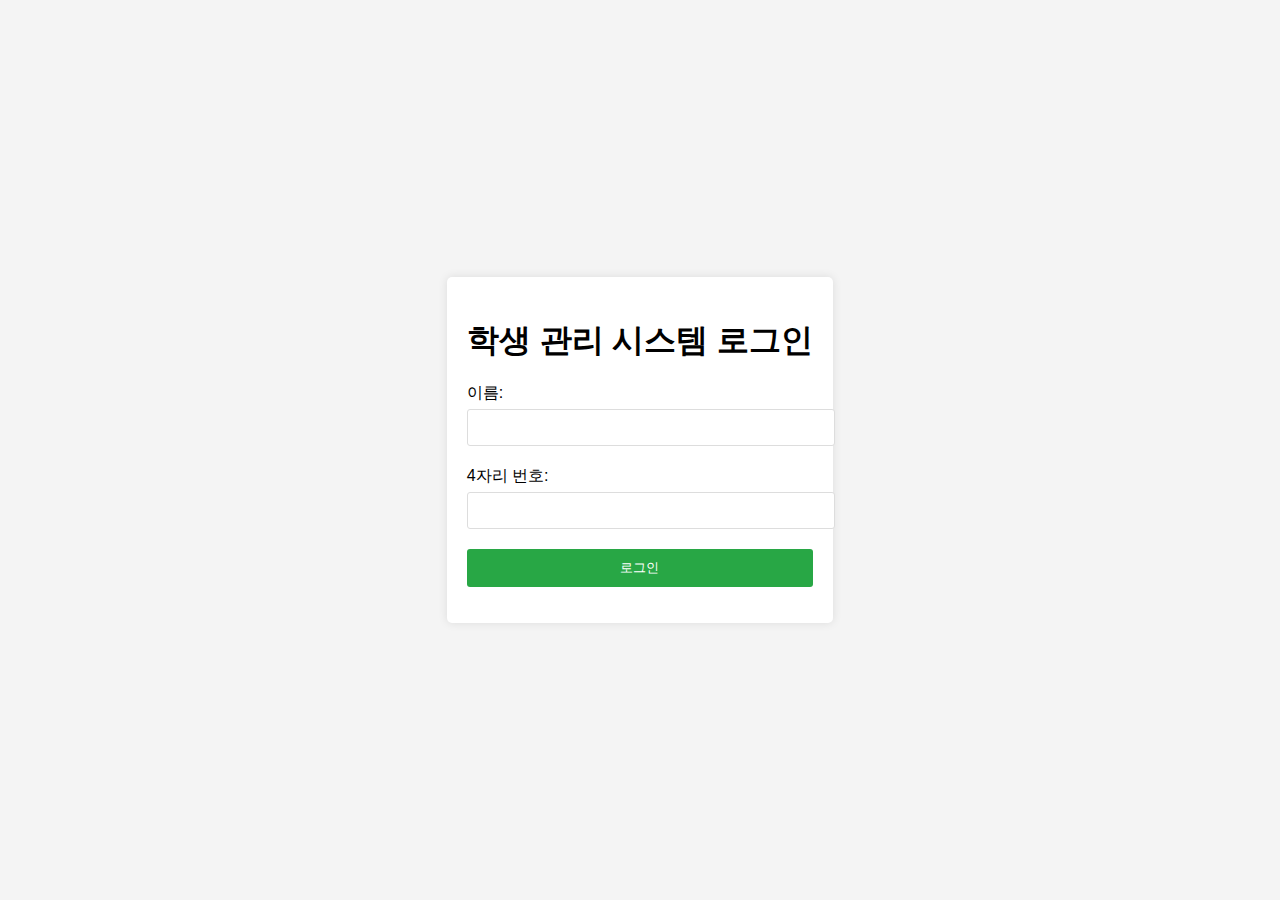
==== index.html @ 399cd5dc "Add files via upload" ====
<!DOCTYPE html>
<html lang="ko">
<head>
    <meta charset="UTF-8">
    <meta name="viewport" content="width=device-width, initial-scale=1.0">
    <link rel="stylesheet" href="style.css">
    <title>학생 관리 시스템</title>
</head>
<body>
    <div class="container">
        <h1>학생 관리 시스템 로그인</h1>
        <form id="loginForm">
            <label for="name">이름:</label>
            <input type="text" id="name" required>
            <label for="number">4자리 번호:</label>
            <input type="text" id="number" maxlength="4" required pattern="\d{4}">
            <button type="submit">로그인</button>
        </form>
        <p id="error" class="error"></p>
    </div>
    <script src="script.js"></script>
</body>
</html>
---- style.css ----
body {
    font-family: Arial, sans-serif;
    background-color: #f4f4f4;
    display: flex;
    justify-content: center;
    align-items: center;
    height: 100vh;
    margin: 0;
}

.container {
    background: white;
    padding: 20px;
    border-radius: 5px;
    box-shadow: 0 0 10px rgba(0, 0, 0, 0.1);
}

h1 {
    margin-bottom: 20px;
}

label {
    display: block;
    margin-bottom: 5px;
}

input {
    width: 100%;
    padding: 10px;
    margin-bottom: 20px;
    border: 1px solid #ddd;
    border-radius: 3px;
}

button {
    width: 100%;
    padding: 10px;
    background-color: #28a745;
    color: white;
    border: none;
    border-radius: 3px;
    cursor: pointer;
}

button:hover {
    background-color: #218838;
}

.error {
    color: red;
    margin-top: 10px;
}
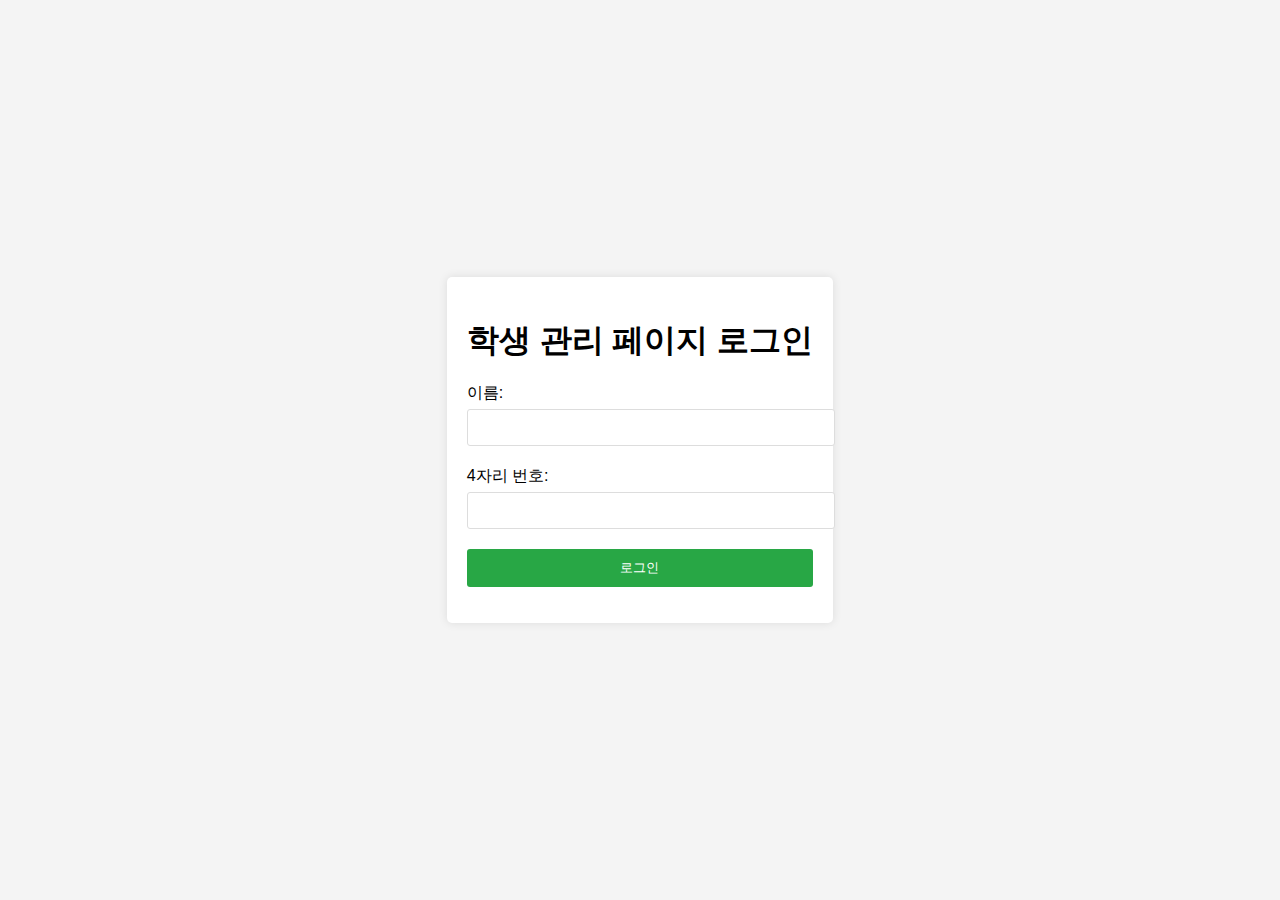
==== commit bb557372: "Update index.html" ====
--- a/index.html
+++ b/index.html
@@ -4,11 +4,11 @@
     <meta charset="UTF-8">
     <meta name="viewport" content="width=device-width, initial-scale=1.0">
     <link rel="stylesheet" href="style.css">
-    <title>학생 관리 시스템</title>
+    <title>학생 관리 페이지</title>
 </head>
 <body>
     <div class="container">
-        <h1>학생 관리 시스템 로그인</h1>
+        <h1>학생 관리 페이지 로그인</h1>
         <form id="loginForm">
             <label for="name">이름:</label>
             <input type="text" id="name" required>
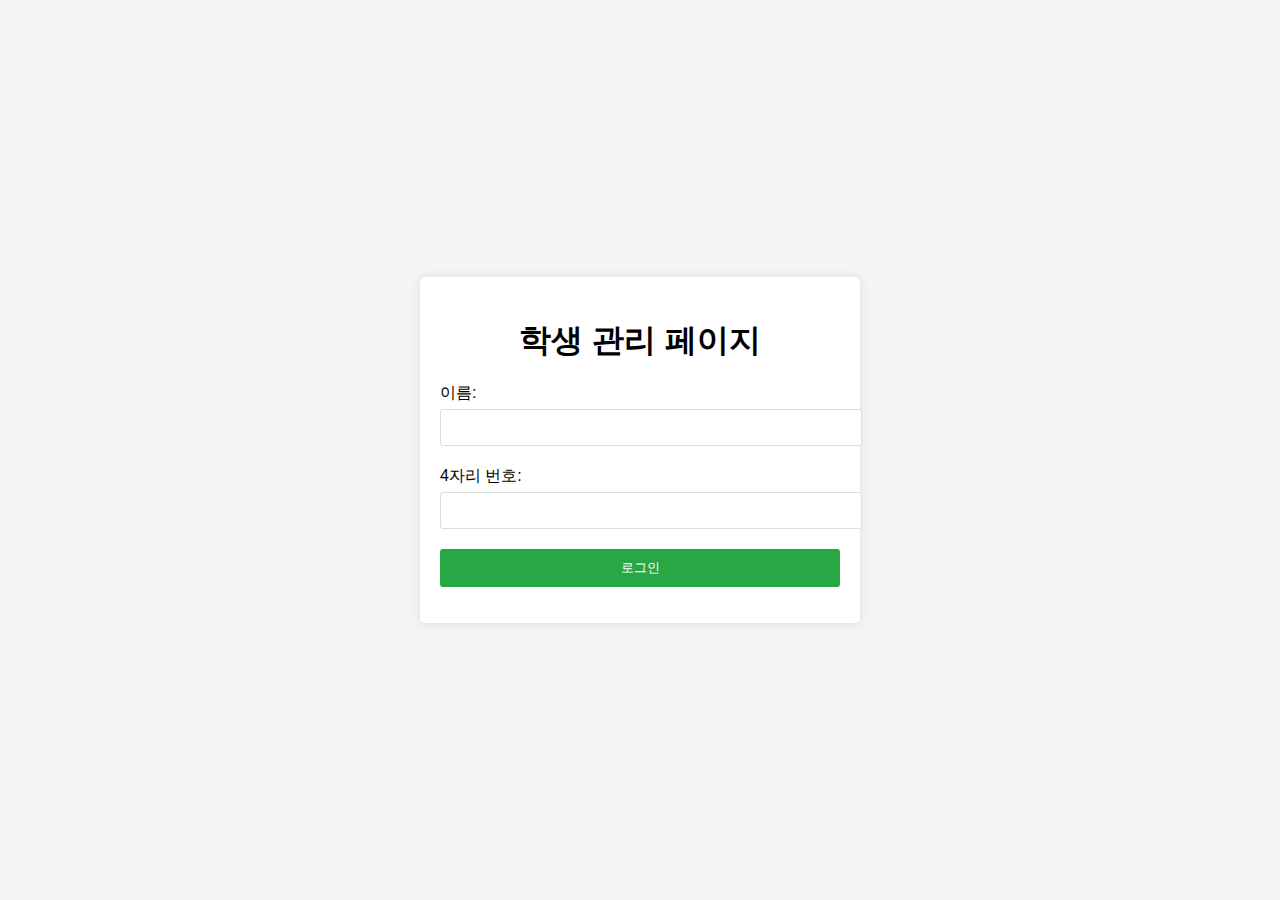
==== commit caf769e7: "Update index.html" ====
--- a/index.html
+++ b/index.html
@@ -8,7 +8,7 @@
 </head>
 <body>
     <div class="container">
-        <h1>학생 관리 페이지 로그인</h1>
+        <h1>학생 관리 페이지</h1>
         <form id="loginForm">
             <label for="name">이름:</label>
             <input type="text" id="name" required>
--- a/style.css
+++ b/style.css
@@ -1,11 +1,13 @@
+/* 기본 스타일 */
 body {
     font-family: Arial, sans-serif;
     background-color: #f4f4f4;
+    margin: 0;
+    padding: 0;
     display: flex;
     justify-content: center;
     align-items: center;
     height: 100vh;
-    margin: 0;
 }
 
 .container {
@@ -13,10 +15,13 @@
     padding: 20px;
     border-radius: 5px;
     box-shadow: 0 0 10px rgba(0, 0, 0, 0.1);
+    width: 90%;
+    max-width: 400px; /* 최대 너비 설정 */
 }
 
 h1 {
     margin-bottom: 20px;
+    text-align: center; /* 제목 중앙 정렬 */
 }
 
 label {
@@ -49,4 +54,42 @@
 .error {
     color: red;
     margin-top: 10px;
+    text-align: center; /* 오류 메시지 중앙 정렬 */
 }
+
+/* 미디어 쿼리: 태블릿 및 모바일 */
+@media (max-width: 768px) {
+    .container {
+        padding: 15px;
+    }
+
+    h1 {
+        font-size: 1.5em; /* 제목 크기 조정 */
+    }
+
+    button {
+        padding: 8px; /* 버튼 패딩 조정 */
+    }
+
+    input {
+        padding: 8px; /* 입력 필드 패딩 조정 */
+    }
+}
+
+@media (max-width: 480px) {
+    .container {
+        padding: 10px; /* 모바일용 패딩 조정 */
+    }
+
+    h1 {
+        font-size: 1.3em; /* 모바일 제목 크기 조정 */
+    }
+
+    button {
+        padding: 7px; /* 모바일 버튼 패딩 조정 */
+    }
+
+    input {
+        padding: 7px; /* 모바일 입력 필드 패딩 조정 */
+    }
+}
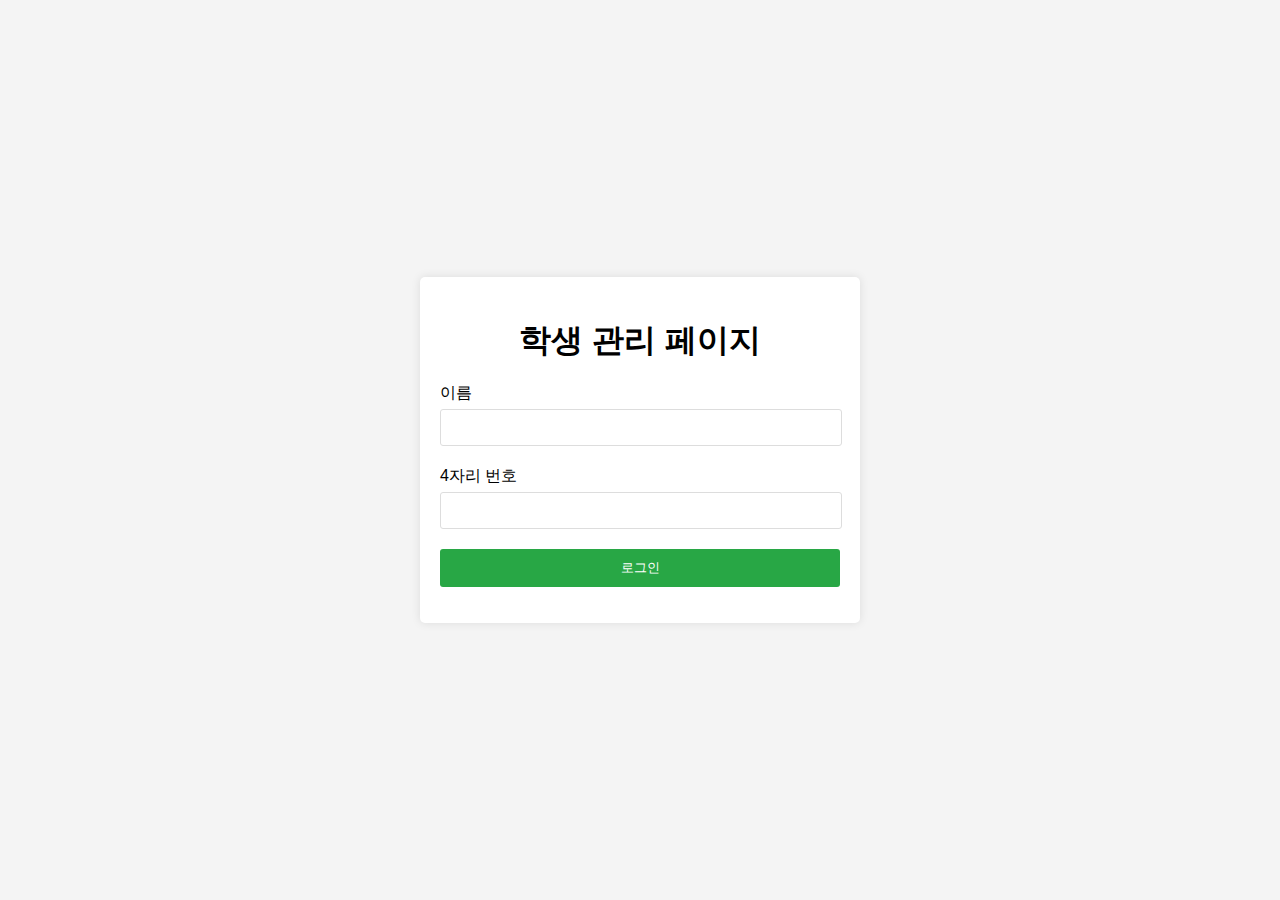
==== commit 9aa0e34a: "Update index.html" ====
--- a/index.html
+++ b/index.html
@@ -10,9 +10,9 @@
     <div class="container">
         <h1>학생 관리 페이지</h1>
         <form id="loginForm">
-            <label for="name">이름:</label>
+            <label for="name">이름</label>
             <input type="text" id="name" required>
-            <label for="number">4자리 번호:</label>
+            <label for="number">4자리 번호</label>
             <input type="text" id="number" maxlength="4" required pattern="\d{4}">
             <button type="submit">로그인</button>
         </form>
--- a/style.css
+++ b/style.css
@@ -16,7 +16,7 @@
     border-radius: 5px;
     box-shadow: 0 0 10px rgba(0, 0, 0, 0.1);
     width: 90%;
-    max-width: 400px; /* 최대 너비 설정 */
+    max-width: 400px;
 }
 
 h1 {
@@ -30,7 +30,7 @@
 }
 
 input {
-    width: 100%;
+    width: calc(100% - 20px); /* 입력 필드 너비를 줄임 */
     padding: 10px;
     margin-bottom: 20px;
     border: 1px solid #ddd;
@@ -73,6 +73,7 @@
 
     input {
         padding: 8px; /* 입력 필드 패딩 조정 */
+        width: calc(100% - 16px); /* 모바일 입력 필드 너비 조정 */
     }
 }
 
@@ -91,5 +92,6 @@
 
     input {
         padding: 7px; /* 모바일 입력 필드 패딩 조정 */
+        width: calc(100% - 14px); /* 모바일 입력 필드 너비 조정 */
     }
 }
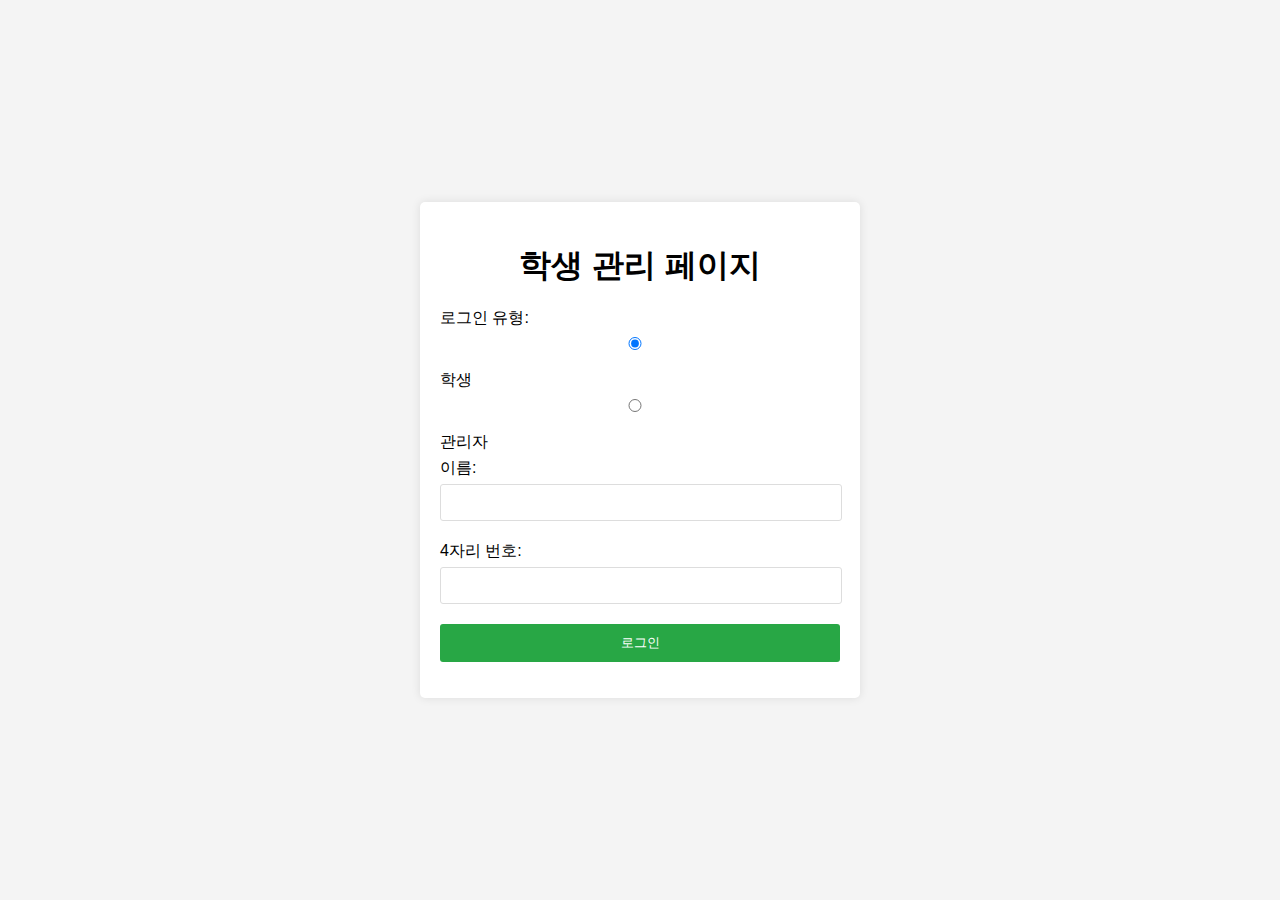
==== commit 3c9dfb58: "Update index.html" ====
--- a/index.html
+++ b/index.html
@@ -10,9 +10,16 @@
     <div class="container">
         <h1>학생 관리 페이지</h1>
         <form id="loginForm">
-            <label for="name">이름</label>
+            <label for="userType">로그인 유형:</label>
+            <div>
+                <input type="radio" id="student" name="userType" value="student" checked>
+                <label for="student">학생</label>
+                <input type="radio" id="admin" name="userType" value="admin">
+                <label for="admin">관리자</label>
+            </div>
+            <label for="name">이름:</label>
             <input type="text" id="name" required>
-            <label for="number">4자리 번호</label>
+            <label for="number">4자리 번호:</label>
             <input type="text" id="number" maxlength="4" required pattern="\d{4}">
             <button type="submit">로그인</button>
         </form>
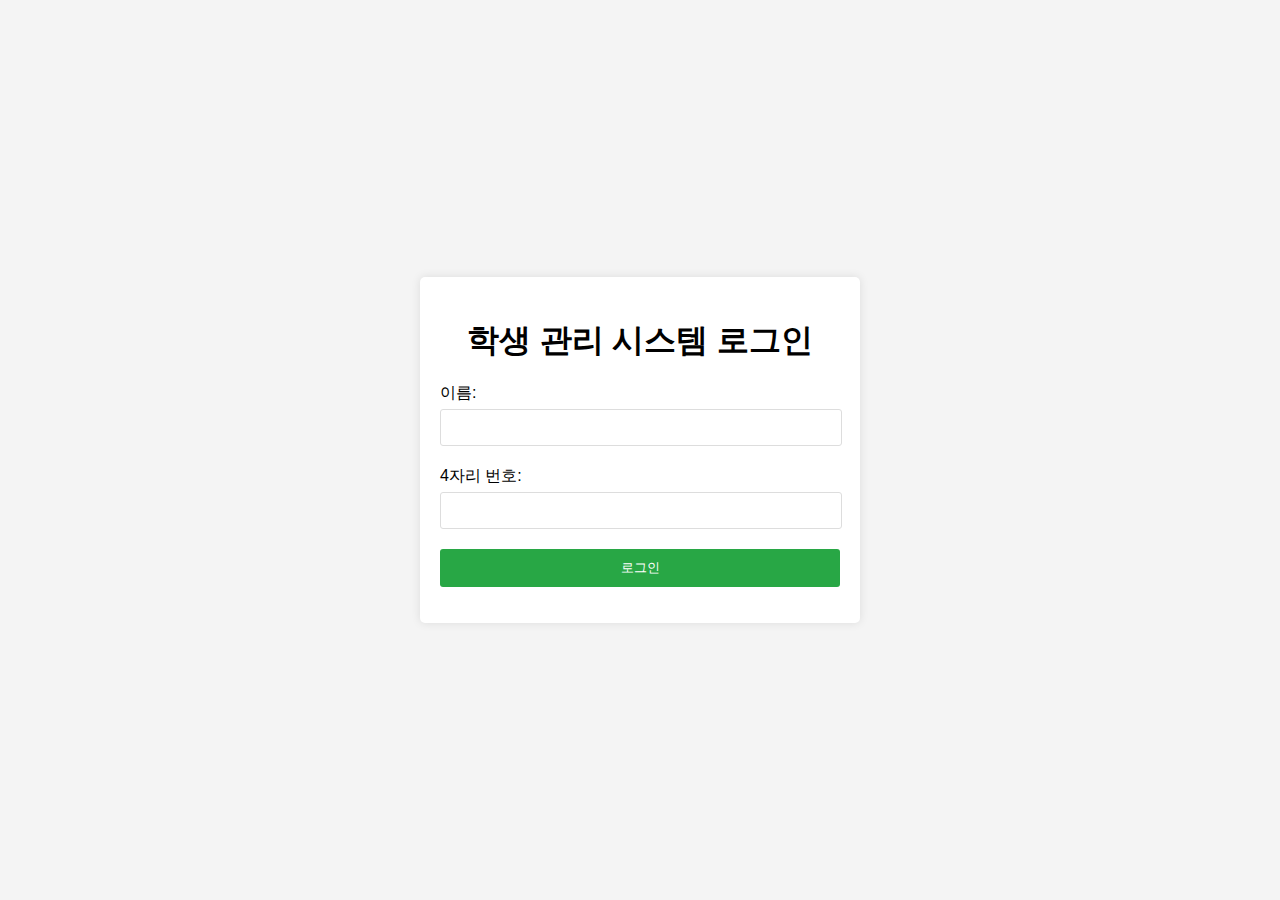
==== commit df52e24e: "Update index.html" ====
--- a/index.html
+++ b/index.html
@@ -4,19 +4,12 @@
     <meta charset="UTF-8">
     <meta name="viewport" content="width=device-width, initial-scale=1.0">
     <link rel="stylesheet" href="style.css">
-    <title>학생 관리 페이지</title>
+    <title>학생 관리 시스템 로그인</title>
 </head>
 <body>
     <div class="container">
-        <h1>학생 관리 페이지</h1>
+        <h1>학생 관리 시스템 로그인</h1>
         <form id="loginForm">
-            <label for="userType">로그인 유형:</label>
-            <div>
-                <input type="radio" id="student" name="userType" value="student" checked>
-                <label for="student">학생</label>
-                <input type="radio" id="admin" name="userType" value="admin">
-                <label for="admin">관리자</label>
-            </div>
             <label for="name">이름:</label>
             <input type="text" id="name" required>
             <label for="number">4자리 번호:</label>
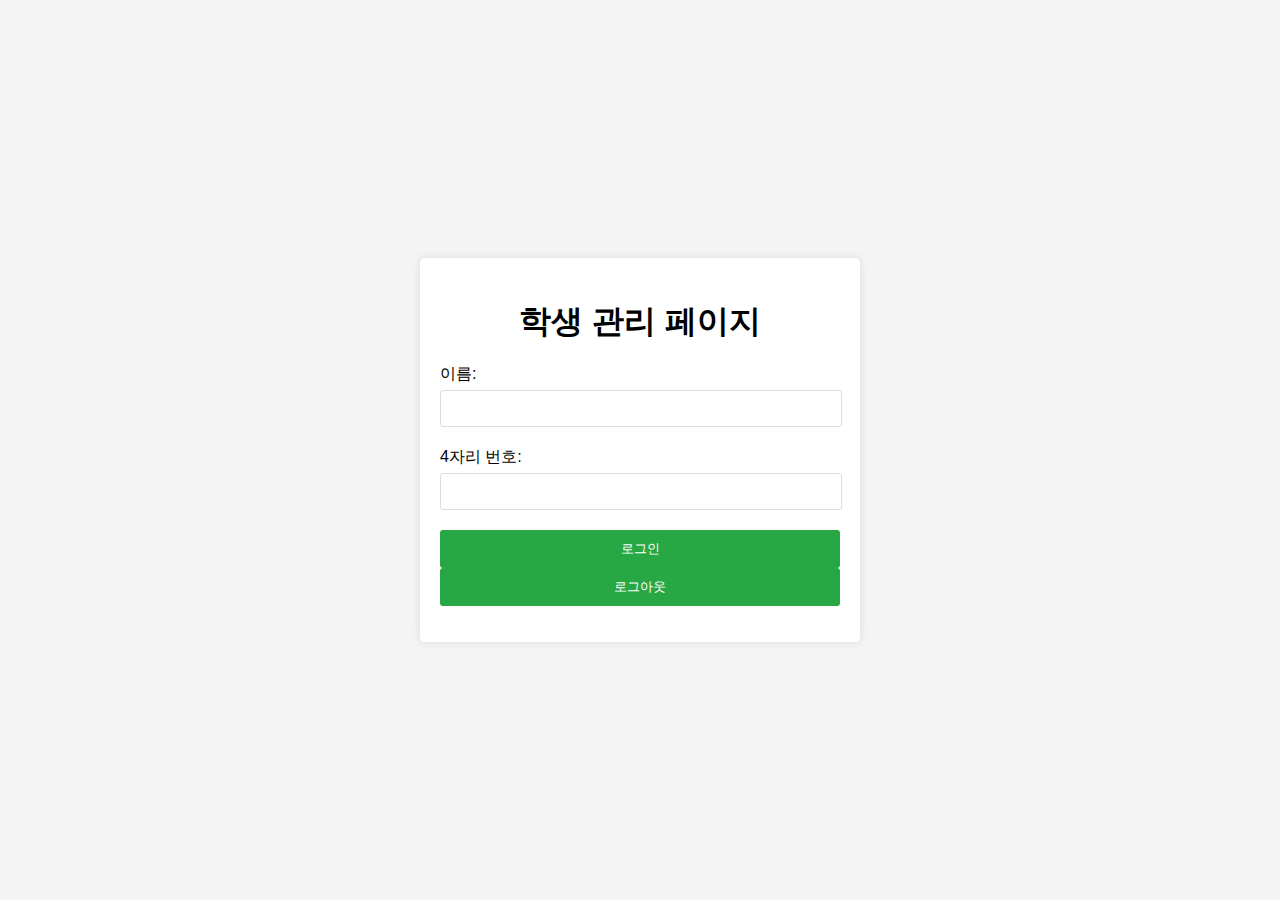
==== commit e8b3cb3b: "Update index.html" ====
--- a/index.html
+++ b/index.html
@@ -4,17 +4,18 @@
     <meta charset="UTF-8">
     <meta name="viewport" content="width=device-width, initial-scale=1.0">
     <link rel="stylesheet" href="style.css">
-    <title>학생 관리 시스템 로그인</title>
+    <title>학생 관리 페이지</title>
 </head>
 <body>
     <div class="container">
-        <h1>학생 관리 시스템 로그인</h1>
+        <h1>학생 관리 페이지</h1>
         <form id="loginForm">
             <label for="name">이름:</label>
             <input type="text" id="name" required>
             <label for="number">4자리 번호:</label>
             <input type="text" id="number" maxlength="4" required pattern="\d{4}">
             <button type="submit">로그인</button>
+            <button type="button" id="logoutBtn">로그아웃</button>
         </form>
         <p id="error" class="error"></p>
     </div>
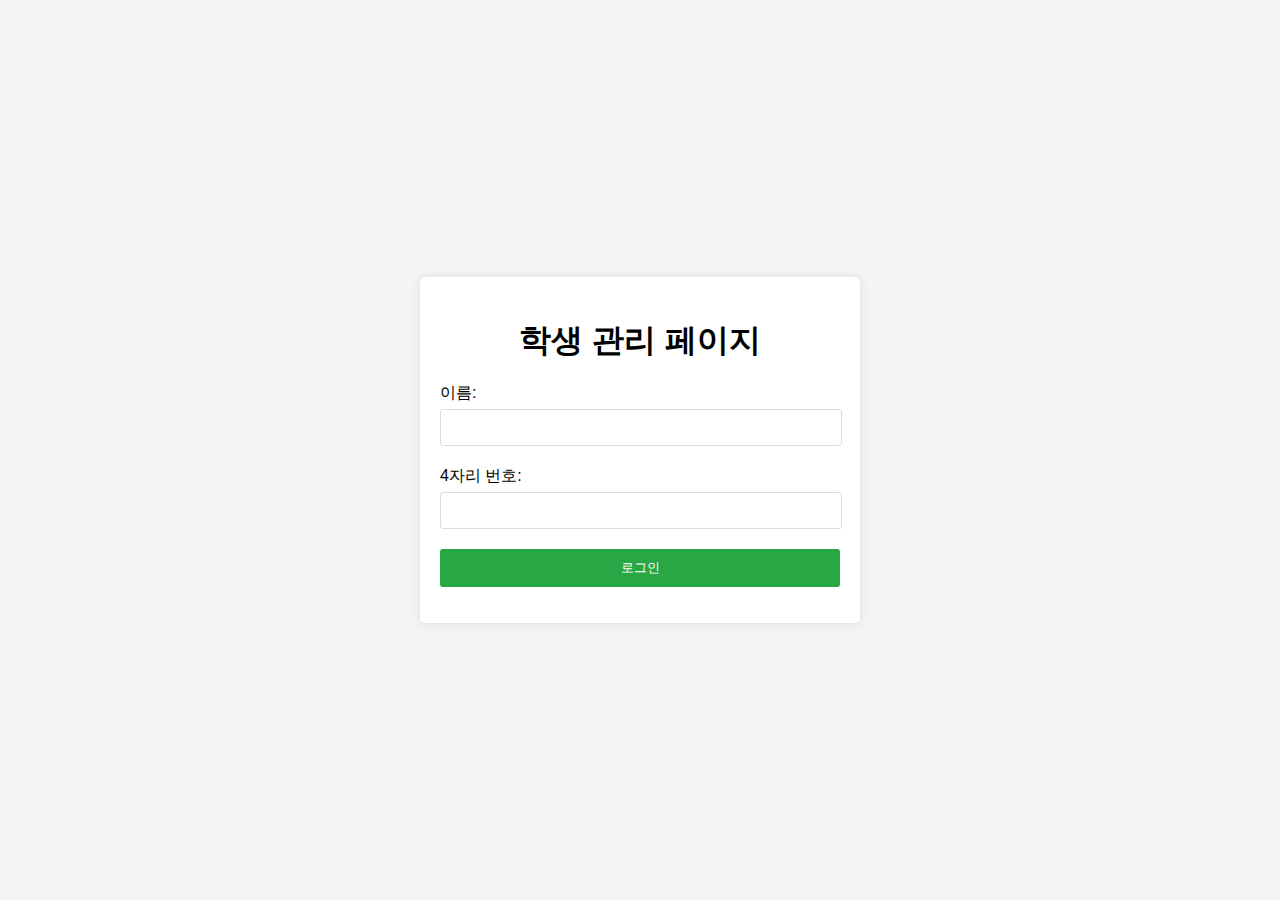
==== commit 1d5d4cac: "Update index.html" ====
--- a/index.html
+++ b/index.html
@@ -15,7 +15,6 @@
             <label for="number">4자리 번호:</label>
             <input type="text" id="number" maxlength="4" required pattern="\d{4}">
             <button type="submit">로그인</button>
-            <button type="button" id="logoutBtn">로그아웃</button>
         </form>
         <p id="error" class="error"></p>
     </div>
